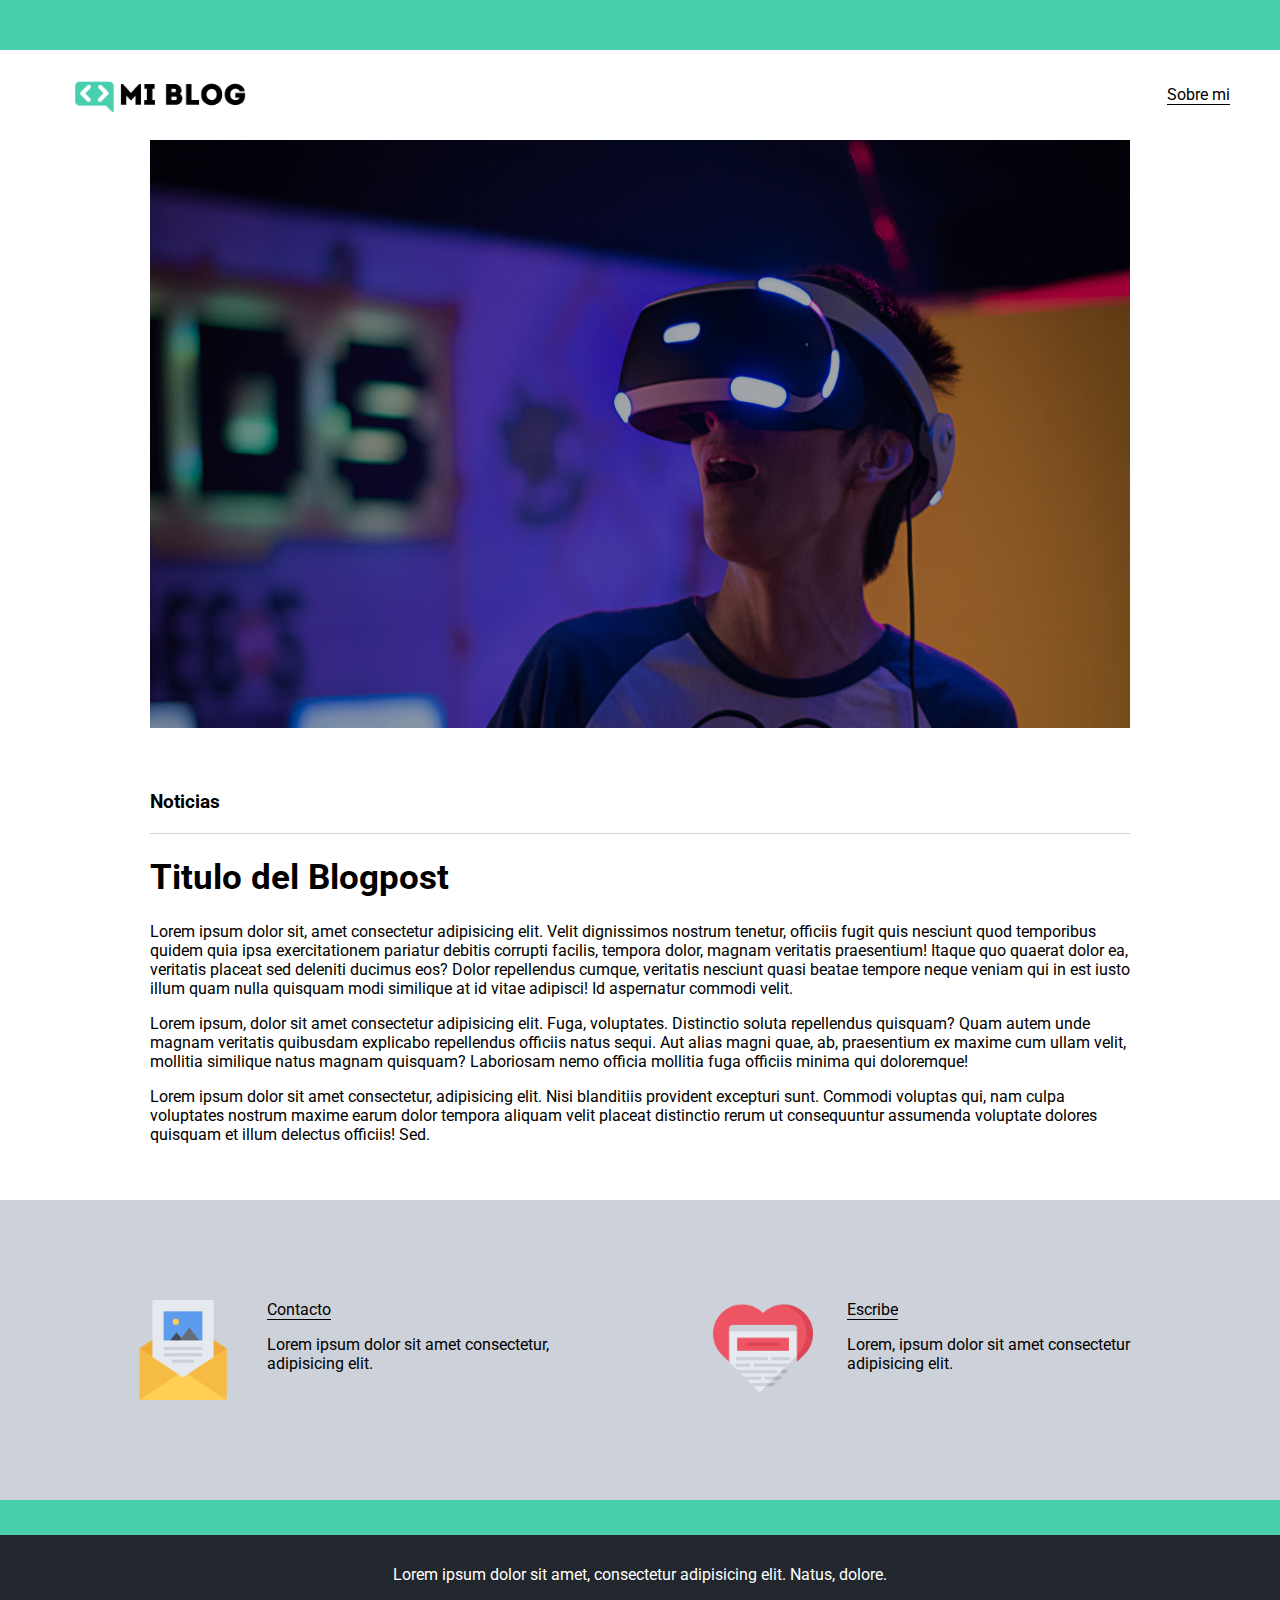
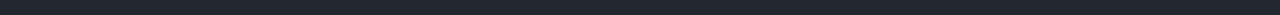
==== blog.html @ dd9e0599 "proyecto terminado a falta de Resposive-Design" ====
<!DOCTYPE html>
<html lang="en">

<head>
    <meta charset="UTF-8">
    <meta http-equiv="X-UA-Compatible" content="IE=edge">
    <meta name="viewport" content="width=device-width, initial-scale=1.0">
    <title>Blog page</title>
    <link rel="stylesheet" href="css/main.css">
</head>

<body>
    <header>
        <section class="header-icons-container">
            <div class="icons">
                <a href=""><span class="flaticon-001-facebook"></span></a>
                <a href=""><span class="flaticon-002-twitter"></span></a>
                <a href=""><span class="flaticon-011-instagram"></span></a>
                <a href=""><span class="flaticon-010-linkedin"></span></a>
                <a href=""><span class="flaticon-008-youtube"></span></a>
            </div>
        </section>
        <nav>
            <section class="nav-logo-container">
                <a href="/index.html"><img src="assets/img/Logo-negro.png" alt="logo de mi blog"></a>
            </section>
            <section class="profile-link">
                <a href="perfil.html">Sobre mi</a>
            </section>
        </nav>
    </header>
    <main>
        <article class="grid-container blogpost-img-container">
            <img src="/assets/img/post-1.png" alt="">
        </article>
        <article class="grid-container blogpost-main-container">
            <section class="grid-container">
                <h3>Noticias</h3>
                <div>
                    <h1>Titulo del Blogpost</h1>
                    <p>
                        Lorem ipsum dolor sit, amet consectetur adipisicing elit. Velit dignissimos nostrum tenetur, officiis fugit quis nesciunt quod temporibus quidem quia ipsa exercitationem pariatur debitis corrupti facilis, tempora dolor, magnam veritatis praesentium! Itaque quo quaerat dolor ea, veritatis placeat sed deleniti ducimus eos? Dolor repellendus cumque, veritatis nesciunt quasi beatae tempore neque veniam qui in est iusto illum quam nulla quisquam modi similique at id vitae adipisci! Id aspernatur commodi velit.
                    </p>
                    <p>
                        Lorem ipsum, dolor sit amet consectetur adipisicing elit. Fuga, voluptates. Distinctio soluta repellendus quisquam? Quam autem unde magnam veritatis quibusdam explicabo repellendus officiis natus sequi. Aut alias magni quae, ab, praesentium ex maxime cum ullam velit, mollitia similique natus magnam quisquam? Laboriosam nemo officia mollitia fuga officiis minima qui doloremque!
                    </p>
                    <p>
                        Lorem ipsum dolor sit amet consectetur, adipisicing elit. Nisi blanditiis provident excepturi sunt. Commodi voluptas qui, nam culpa voluptates nostrum maxime earum dolor tempora aliquam velit placeat distinctio rerum ut consequuntur assumenda voluptate dolores quisquam et illum delectus officiis! Sed.
                    </p>
                </div>
            </section>
        </article>
        <article class="contact-main-container">
            <section class="contact-left">
                <img src="/assets/img/013-newsletter.png" alt="">
                <div>
                    <a href="" class="btn-contact">Contacto</a>
                    <p>Lorem ipsum dolor sit amet consectetur, adipisicing elit. </p>
                </div>
            </section>
            <section class="contact-right">
                <img src="/assets/img/006-like.png" alt="">
                <div>
                    <a href="" class="btn-contact">Escribe</a>
                    <p>Lorem, ipsum dolor sit amet consectetur adipisicing elit. </p>
                </div>
            </section>
        </article>
    </main>
    <footer>
        <p>Lorem ipsum dolor sit amet, consectetur adipisicing elit. Natus, dolore.</p>
    </footer>
</body>
</html>
---- css/main.css ----
@import url('https://fonts.googleapis.com/css?family=Roboto+Mono:400,500,700|Roboto+Slab:400,700|Roboto:400,500,700,900&display=swap');

/* Global */

body {
    margin: 0;
    padding: 0;
    top: 0;
    bottom: 0;
    left: 0;
    right: 0;
    font-family: 'roboto', monospace;    
}

a{
    text-decoration: none;
    display: inline;
    color: black;
}

.home-body{
    position: fixed;
}

.grid-container{
    max-width: 980px;
    margin: auto;
}

/* home */

header{
    width: 100vw;
    height: 140px;
    display: grid;
    grid-template-rows: 1fr 1fr;
}

header .header-icons-container {
    width: 100vw;
    height: 50px;
    display: grid;
    background-color: #47cfac;
}

header .header-icons-container .icons{
    width: 300px;
    height: auto;
    display: flex;
    justify-items: flex-end;
    align-items: center;
    justify-content: space-between;
    justify-self: end;
    margin-right: 50px;
}

header .icons span {
    color: white;
}

nav{
    display: grid;
    grid-template-columns: 1fr 1fr;
    height: 90px;
}

nav .nav-logo-container {
    margin-left: 50px;
}

nav .nav-logo-container img {
    width: 220px;
    margin-top: 10px;
}

nav .profile-link {
    display: flex;
    align-items: center;
    justify-content: flex-end;
    margin-right: 50px;
}

nav .profile-link a{
    color: black;
    border-bottom: 1px solid black;
}

.home-main {
    display: grid;
    grid-template-columns: 1fr 4fr 1fr;
    height: 100%;
    background-image: url('../assets/img/Cover.png');
    background-position: center;
    background-repeat: no-repeat;
    background-size: cover;
}

.home-main section {
    display: grid;
    grid-column: 2;
    justify-items: center;
    height: 350px;
    margin-top: 80px;
}

.home-main-text {
    font-family: 'Roboto mono', monospace;
    font-size: 30px;
    font-weight: 700px;
    letter-spacing: 10px;
    color: black;
    text-align: center;
    color: white;
}

.home-main-button {
    width: 110px;
    height: 50px;
    background: #48cfad;
    text-align: center;
    font-weight: 700;
    font-size: 18px;
    line-height: 50px;
}

/* Blog page */

.blogs-main {
    display: grid;

}

.blogs-news-container {
    background-color: #e6e9ed;
    padding: 0 50px 40px;
}

.blogs-main-new {
    display: grid;
    grid-template-columns: 2fr 1fr;
    grid-template-rows: 2fr;
}

.blogs-news-img-container {
    grid-column: 1;
}

.blogs-news-img-container img{
    width: 85%;
}

.blogs-news-info-container {
    grid-column: 2;
}

.blogs-news-info-container p {
    margin-bottom: 35px;
}

.blogs-posts-container {
    padding: 0 50px 40px;
    display: flex;
    align-content: center;
}

.blogs-posts-container h3 {
    border-bottom: 1px solid #cdd2da;
    padding-bottom: 20px;
    text-align: center;
}

.blogs-button {
    border: 1px solid #47cfac;
    padding: 10px 15px;
    font-size: 12px;
}

.blogs-posts-container .post-container {
    display: inline-block;  
    padding-left: auto;
    max-width: 30%;
    margin-bottom: 50px;
}

.blogs-posts-container .post-container p {
    margin-bottom: 35px;
}

.blogs-posts-container .post-container img {
    width: 100%;
}

footer{
    width: 100%;
    height: 80px;
    background-color: #22272d;
    border-top: 35px solid #47cfac;
    text-align: center; 
}

footer p {
    color: white;
    margin-top: 30px;
}

/* contacto */

.blogpost-img-container {
    padding: 0 50px 40px;
}

.blogpost-img-container img {
    width: 100%;
}

.blogpost-main-container {
    padding: 0 50px 40px;
}

.blogpost-main-container h3 {
    border-bottom: 1px solid #cdd2da;
    padding-bottom: 20px;
}

.blogpost-main-container div h1 {
    font-size: 35px;
}

.contact-main-container{
    display: flex;
    background-color: #cdd2da;
    justify-content: center;
    height: 300px;
}
.contact-main-container section{
    display: grid;
    grid-template-columns: 1fr 2fr;
    width: 500px;
    align-self: center;
}

.contact-main-container section img {
    width: 100px;
}

.contact-left{
    justify-items: center;
}

.contact-right{
    justify-items: center;
    margin-left: 80px;
}

.btn-contact{
    color: black;
    border-bottom: 1px solid black;
}

/* perfil */

.profile-main-container{
    padding: 70px 40px;
    background-color: #cdd2da;
    margin-bottom: 50px;
}

.profile-main-container img {
    width: 320px;
    margin-right: 30px;
}

.profile-main-container .profile-container {
    display: flex;
}

.profile-main-proyects {
    padding: 0 50px 40px;    
}

.profile-main-proyects h3 {
    border-bottom: 1px solid #cdd2da;
    padding-bottom: 35px;
    text-align: center;
}

.proyects-main-container {
    display: grid;
    grid-template-columns: 1fr 1fr 1fr;
}

.proyect-container {
    padding: 0 5px;
}
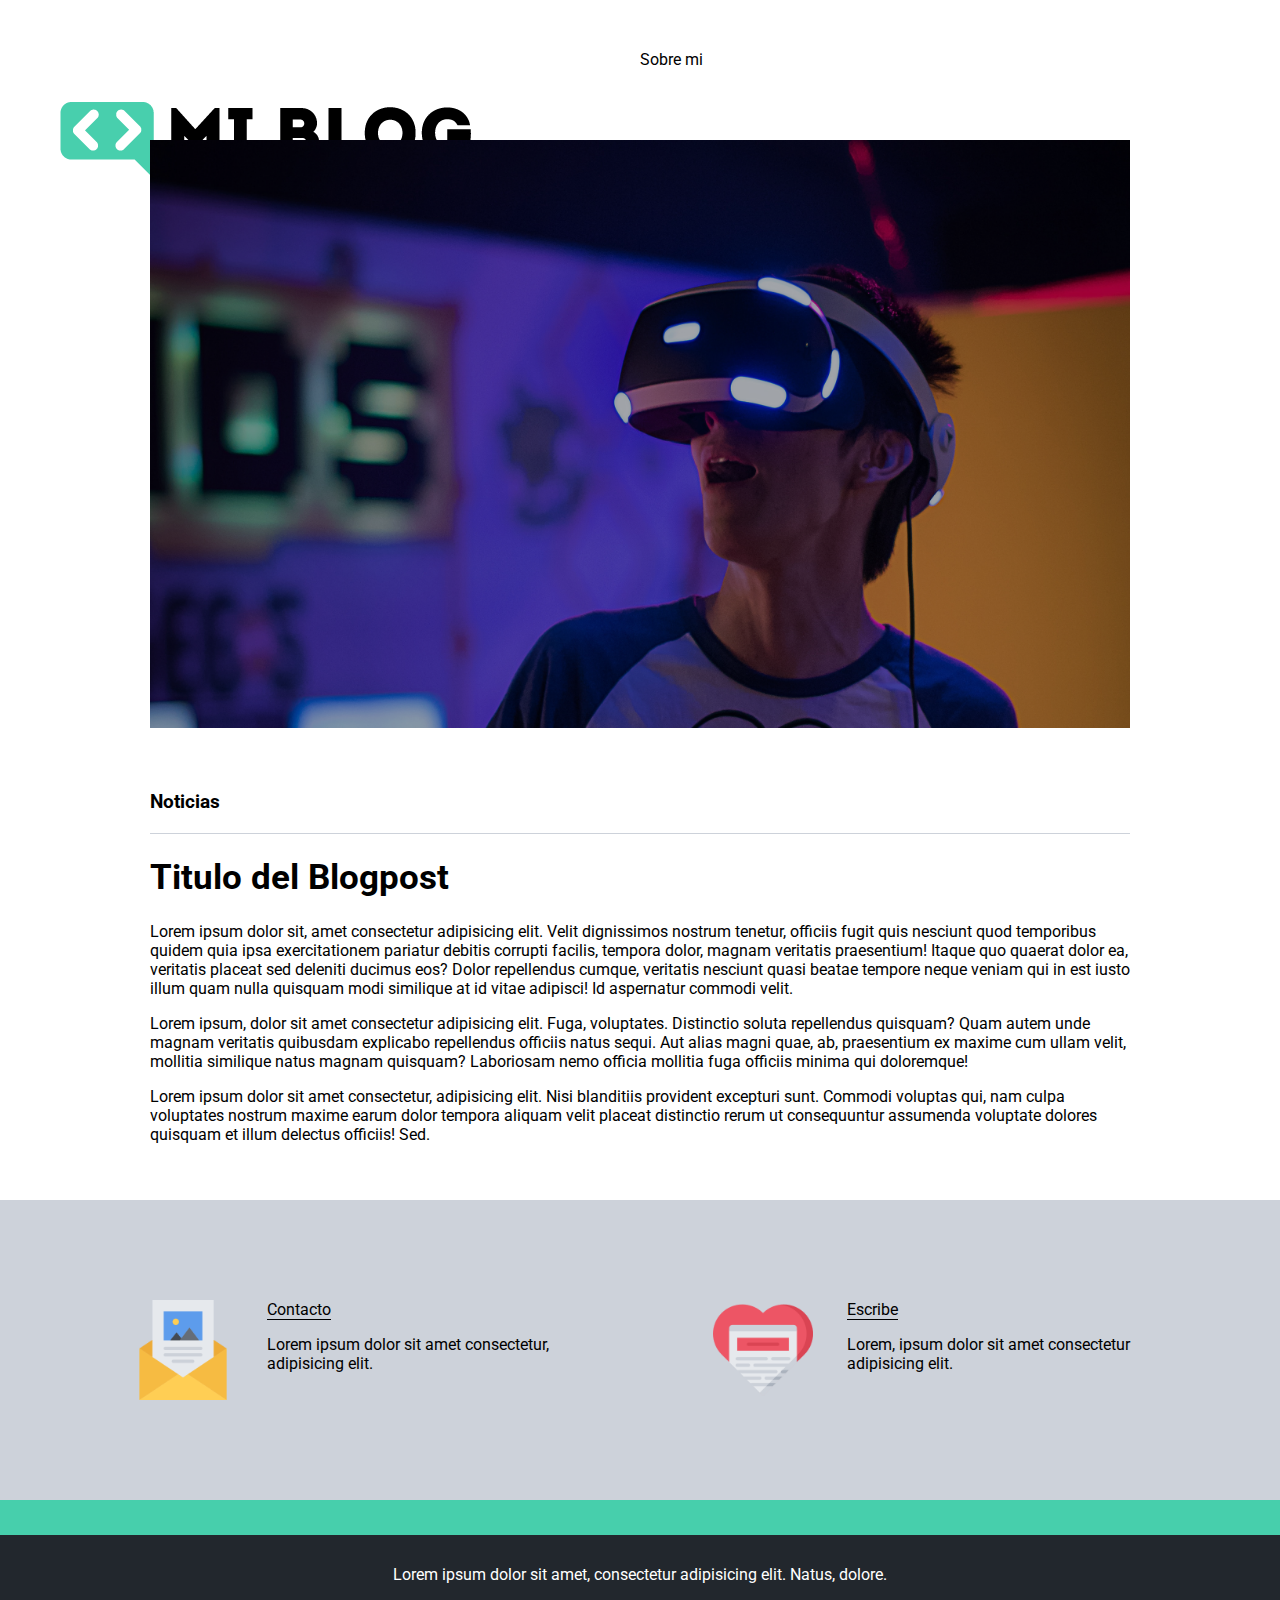
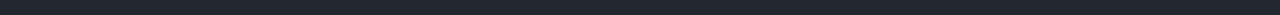
==== commit 7ff09f49: "primer commit personalizacion(BEM-SCSS)" ====
--- a/blog.html
+++ b/blog.html
@@ -7,16 +7,17 @@
     <meta name="viewport" content="width=device-width, initial-scale=1.0">
     <title>Blog page</title>
     <link rel="stylesheet" href="css/main.css">
+    <link rel="stylesheet" href="css/media-queries.css">
 </head>
-
+    
 <body>
     <header>
         <section class="header-icons-container">
             <div class="icons">
-                <a href=""><span class="flaticon-001-facebook"></span></a>
                 <a href=""><span class="flaticon-002-twitter"></span></a>
                 <a href=""><span class="flaticon-011-instagram"></span></a>
                 <a href=""><span class="flaticon-010-linkedin"></span></a>
+                <a href=""><span class="flaticon-001-facebook"></span></a>
                 <a href=""><span class="flaticon-008-youtube"></span></a>
             </div>
         </section>
--- a/css/main.css
+++ b/css/main.css
@@ -9,41 +9,41 @@
     bottom: 0;
     left: 0;
     right: 0;
-    font-family: 'roboto', monospace;    
-}
-
-a{
+    font-family: 'roboto', monospace;
+}
+
+a {
     text-decoration: none;
     display: inline;
     color: black;
 }
 
-.home-body{
+.home-body {
     position: fixed;
 }
 
-.grid-container{
+.grid-container {
     max-width: 980px;
     margin: auto;
 }
 
 /* home */
 
-header{
+header {
     width: 100vw;
     height: 140px;
     display: grid;
     grid-template-rows: 1fr 1fr;
 }
 
-header .header-icons-container {
+.header__section {
     width: 100vw;
     height: 50px;
     display: grid;
     background-color: #47cfac;
 }
 
-header .header-icons-container .icons{
+.header__icons {
     width: 300px;
     height: auto;
     display: flex;
@@ -54,38 +54,38 @@
     margin-right: 50px;
 }
 
-header .icons span {
+.header__icons span {
     color: white;
 }
 
-nav{
+nav {
     display: grid;
     grid-template-columns: 1fr 1fr;
     height: 90px;
 }
 
-nav .nav-logo-container {
+.nav__section {
     margin-left: 50px;
 }
 
-nav .nav-logo-container img {
+.nav__section img {
     width: 220px;
     margin-top: 10px;
 }
 
-nav .profile-link {
+.profile__link {
     display: flex;
     align-items: center;
     justify-content: flex-end;
     margin-right: 50px;
 }
 
-nav .profile-link a{
+.profile__link a {
     color: black;
     border-bottom: 1px solid black;
 }
 
-.home-main {
+.main__container {
     display: grid;
     grid-template-columns: 1fr 4fr 1fr;
     height: 100%;
@@ -95,7 +95,7 @@
     background-size: cover;
 }
 
-.home-main section {
+.main__section {
     display: grid;
     grid-column: 2;
     justify-items: center;
@@ -103,7 +103,7 @@
     margin-top: 80px;
 }
 
-.home-main-text {
+.main__p {
     font-family: 'Roboto mono', monospace;
     font-size: 30px;
     font-weight: 700px;
@@ -113,7 +113,7 @@
     color: white;
 }
 
-.home-main-button {
+.main__btn {
     width: 110px;
     height: 50px;
     background: #48cfad;
@@ -145,7 +145,7 @@
     grid-column: 1;
 }
 
-.blogs-news-img-container img{
+.blogs-news-img-container img {
     width: 85%;
 }
 
@@ -176,7 +176,7 @@
 }
 
 .blogs-posts-container .post-container {
-    display: inline-block;  
+    display: inline-block;
     padding-left: auto;
     max-width: 30%;
     margin-bottom: 50px;
@@ -190,12 +190,12 @@
     width: 100%;
 }
 
-footer{
+footer {
     width: 100%;
     height: 80px;
     background-color: #22272d;
     border-top: 35px solid #47cfac;
-    text-align: center; 
+    text-align: center;
 }
 
 footer p {
@@ -226,13 +226,14 @@
     font-size: 35px;
 }
 
-.contact-main-container{
+.contact-main-container {
     display: flex;
     background-color: #cdd2da;
     justify-content: center;
     height: 300px;
 }
-.contact-main-container section{
+
+.contact-main-container section {
     display: grid;
     grid-template-columns: 1fr 2fr;
     width: 500px;
@@ -243,23 +244,23 @@
     width: 100px;
 }
 
-.contact-left{
+.contact-left {
     justify-items: center;
 }
 
-.contact-right{
+.contact-right {
     justify-items: center;
     margin-left: 80px;
 }
 
-.btn-contact{
+.btn-contact {
     color: black;
     border-bottom: 1px solid black;
 }
 
 /* perfil */
 
-.profile-main-container{
+.profile-main-container {
     padding: 70px 40px;
     background-color: #cdd2da;
     margin-bottom: 50px;
@@ -268,6 +269,7 @@
 .profile-main-container img {
     width: 320px;
     margin-right: 30px;
+    border-radius: 25px;
 }
 
 .profile-main-container .profile-container {
@@ -275,7 +277,7 @@
 }
 
 .profile-main-proyects {
-    padding: 0 50px 40px;    
+    padding: 0 50px 40px;
 }
 
 .profile-main-proyects h3 {
@@ -291,5 +293,4 @@
 
 .proyect-container {
     padding: 0 5px;
-}
-
+}--- a/css/media-queries.css
+++ b/css/media-queries.css
@@ -0,0 +1,45 @@
+@media(max-width: 900px){
+    .blogs-main-new{
+        grid-template-columns: 1fr;
+        grid-template-rows: 3fr;
+    }
+
+    .blogs-new-img-container {
+        grid-row: 2;
+    }
+
+    .blogs-news-info-container {
+        grid-column: 1;
+        grid-row: 3;
+    }
+    
+    .blogs-news-img-container img {
+        width: 100%;
+    }
+
+    .blogs-posts-container .post-container{
+        max-width: 45%;
+    }
+
+    .proyects-main-container{
+        grid-template-columns: 1fr 1fr;
+        grid-template-rows: 2fr;
+    }
+    .profile-main-container .profile-container{
+        display: block;
+    }
+    
+    .profile-container{
+        align-items: center;
+    }
+
+    .profile-container img {
+        width: 100%;
+    }
+}  
+
+@media (max-width:600px) {
+    .blogs-posts-container .post-container{
+        max-width: 95%;
+    }
+}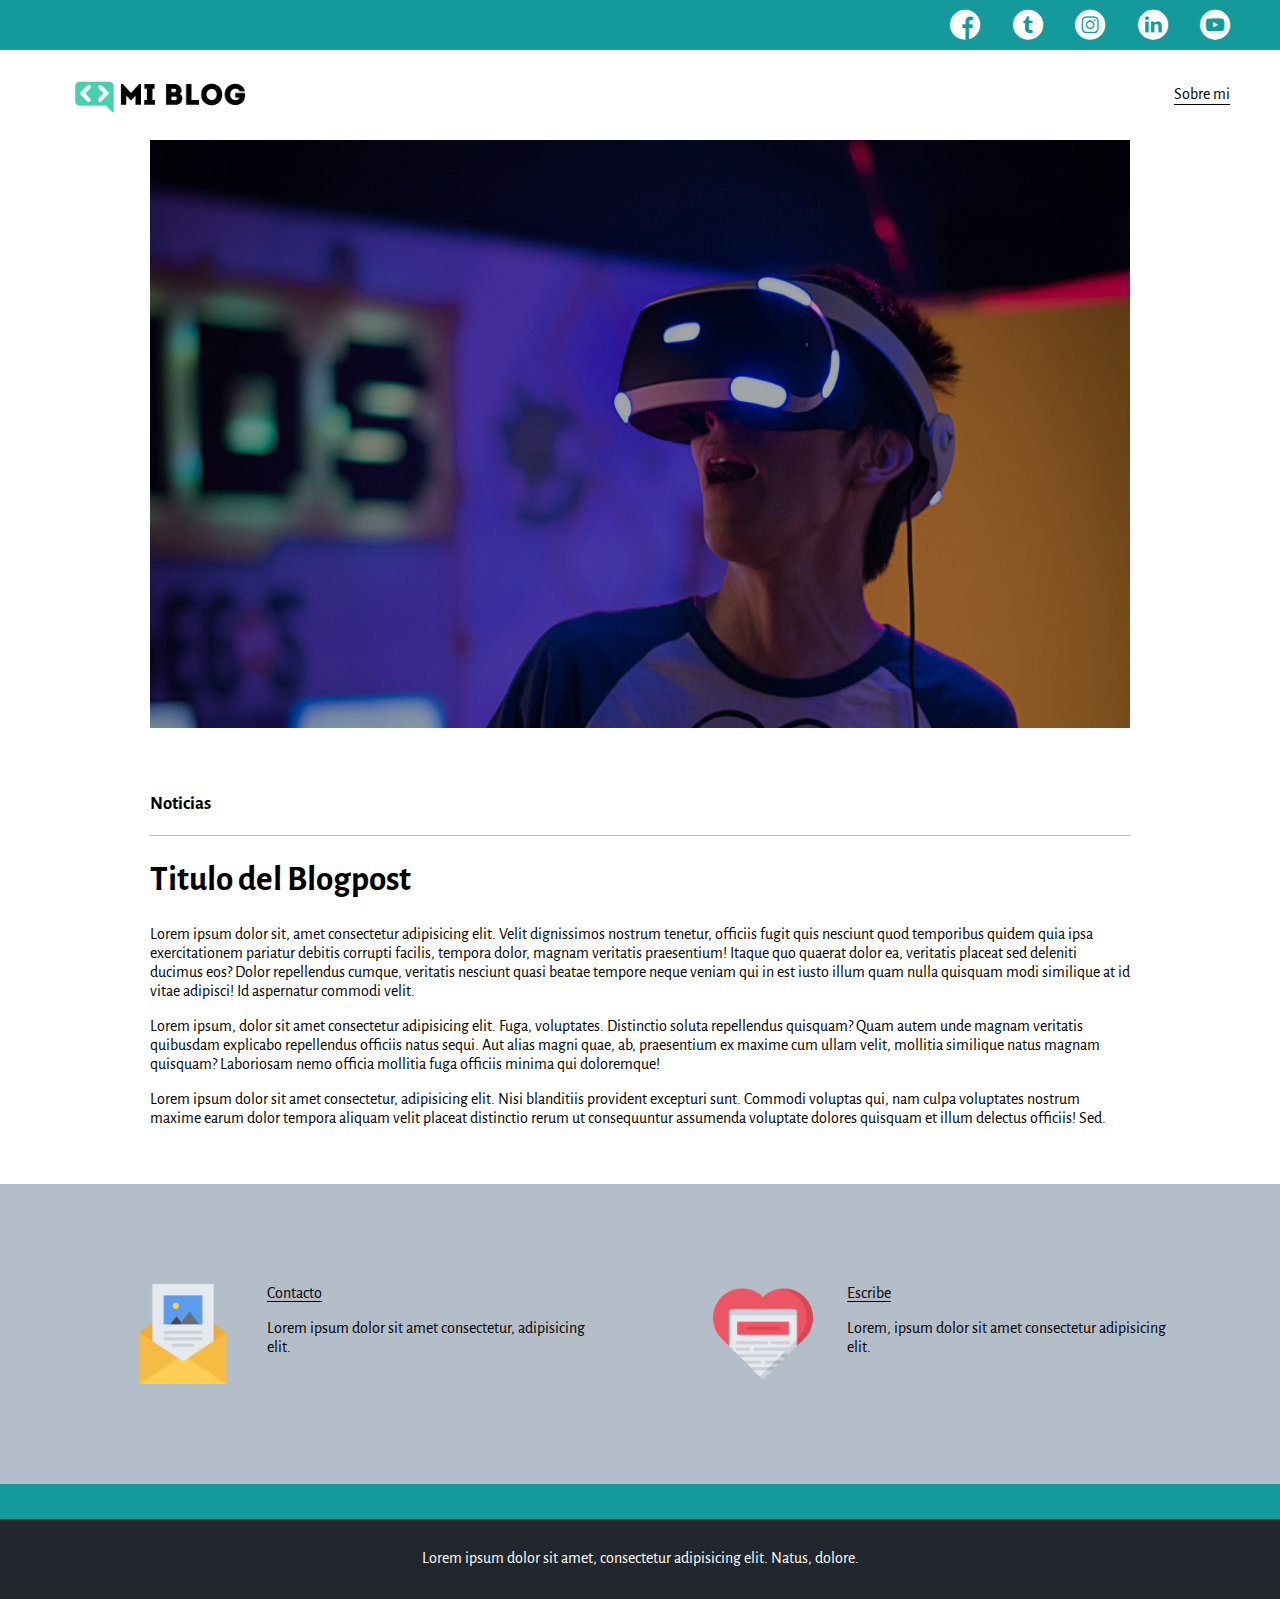
==== commit 2126e05a: "pagina principal por terminar" ====
--- a/blog.html
+++ b/blog.html
@@ -7,25 +7,26 @@
     <meta name="viewport" content="width=device-width, initial-scale=1.0">
     <title>Blog page</title>
     <link rel="stylesheet" href="css/main.css">
+    <link rel="stylesheet" href="css/font/flaticon.css">
     <link rel="stylesheet" href="css/media-queries.css">
 </head>
     
 <body>
-    <header>
-        <section class="header-icons-container">
-            <div class="icons">
+    <header class="header">
+        <section class="header__section">
+            <div class="header__icons">
+                <a href=""><span class="flaticon-001-facebook"></span></a>
                 <a href=""><span class="flaticon-002-twitter"></span></a>
                 <a href=""><span class="flaticon-011-instagram"></span></a>
                 <a href=""><span class="flaticon-010-linkedin"></span></a>
-                <a href=""><span class="flaticon-001-facebook"></span></a>
                 <a href=""><span class="flaticon-008-youtube"></span></a>
             </div>
         </section>
-        <nav>
-            <section class="nav-logo-container">
+        <nav class="nav">
+            <section class="nav__section">
                 <a href="/index.html"><img src="assets/img/Logo-negro.png" alt="logo de mi blog"></a>
             </section>
-            <section class="profile-link">
+            <section class="profile__link">
                 <a href="perfil.html">Sobre mi</a>
             </section>
         </nav>
--- a/css/main.css
+++ b/css/main.css
@@ -1,6 +1,15 @@
-@import url('https://fonts.googleapis.com/css?family=Roboto+Mono:400,500,700|Roboto+Slab:400,700|Roboto:400,500,700,900&display=swap');
+@import url('https://fonts.googleapis.com/css2?family=Alegreya+Sans:wght@100;300;500&display=swap');
 
 /* Global */
+
+:root {
+    --grey: #B4BEC9;
+    --blue-green: #159A9C;
+    --black-blue: #002333;
+    --green-white: #DEEFE7;
+    --white: #FFFFFF;
+    --black: #000000;
+}
 
 body {
     margin: 0;
@@ -9,13 +18,13 @@
     bottom: 0;
     left: 0;
     right: 0;
-    font-family: 'roboto', monospace;
+    font-family: 'Alegreya Sans', sans-serif;
 }
 
 a {
     text-decoration: none;
     display: inline;
-    color: black;
+    color: var(--black);
 }
 
 .home-body {
@@ -29,18 +38,17 @@
 
 /* home */
 
-header {
+.header {
     width: 100vw;
     height: 140px;
     display: grid;
     grid-template-rows: 1fr 1fr;
 }
-
 .header__section {
     width: 100vw;
     height: 50px;
     display: grid;
-    background-color: #47cfac;
+    background-color: var(--blue-green);
 }
 
 .header__icons {
@@ -55,7 +63,7 @@
 }
 
 .header__icons span {
-    color: white;
+    color: var(--white);
 }
 
 nav {
@@ -81,8 +89,8 @@
 }
 
 .profile__link a {
-    color: black;
-    border-bottom: 1px solid black;
+    color: var(--black);
+    border-bottom: 1px solid var(--black);
 }
 
 .main__container {
@@ -99,28 +107,29 @@
     display: grid;
     grid-column: 2;
     justify-items: center;
-    height: 350px;
-    margin-top: 80px;
+    height: 266px;
+    margin-top: 30%;
 }
 
 .main__p {
-    font-family: 'Roboto mono', monospace;
+    font-family: 'Alegreya Sans', sans-serif;
     font-size: 30px;
     font-weight: 700px;
     letter-spacing: 10px;
-    color: black;
-    text-align: center;
-    color: white;
+    color: var(--black);
+    text-align: center;
+    color: var(--white);
 }
 
 .main__btn {
-    width: 110px;
+    width: 150px;
     height: 50px;
-    background: #48cfad;
+    background: var(--blue-green);
     text-align: center;
     font-weight: 700;
     font-size: 18px;
     line-height: 50px;
+    border-radius: 15px;
 }
 
 /* Blog page */
@@ -131,7 +140,7 @@
 }
 
 .blogs-news-container {
-    background-color: #e6e9ed;
+    background-color: var(--green-white);
     padding: 0 50px 40px;
 }
 
@@ -164,13 +173,13 @@
 }
 
 .blogs-posts-container h3 {
-    border-bottom: 1px solid #cdd2da;
+    border-bottom: 1px solid var(--grey);
     padding-bottom: 20px;
     text-align: center;
 }
 
 .blogs-button {
-    border: 1px solid #47cfac;
+    border: 1px solid var(--blue-green);
     padding: 10px 15px;
     font-size: 12px;
 }
@@ -194,12 +203,12 @@
     width: 100%;
     height: 80px;
     background-color: #22272d;
-    border-top: 35px solid #47cfac;
+    border-top: 35px solid var(--blue-green);
     text-align: center;
 }
 
 footer p {
-    color: white;
+    color: var(--white);
     margin-top: 30px;
 }
 
@@ -218,7 +227,7 @@
 }
 
 .blogpost-main-container h3 {
-    border-bottom: 1px solid #cdd2da;
+    border-bottom: 1px solid var(--grey);
     padding-bottom: 20px;
 }
 
@@ -228,7 +237,7 @@
 
 .contact-main-container {
     display: flex;
-    background-color: #cdd2da;
+    background-color: var(--grey);
     justify-content: center;
     height: 300px;
 }
@@ -254,15 +263,15 @@
 }
 
 .btn-contact {
-    color: black;
-    border-bottom: 1px solid black;
+    color: var(--black);
+    border-bottom: 1px solid var(--black);
 }
 
 /* perfil */
 
 .profile-main-container {
     padding: 70px 40px;
-    background-color: #cdd2da;
+    background-color: var(--grey);
     margin-bottom: 50px;
 }
 
--- a/css/font/flaticon.css
+++ b/css/font/flaticon.css
@@ -0,0 +1,46 @@
+	/*
+  	Flaticon icon font: Flaticon
+  	Creation date: 20/12/2018 09:27
+  	*/
+
+@font-face {
+  font-family: "Flaticon";
+  src: url("./Flaticon.eot");
+  src: url("./Flaticon.eot?#iefix") format("embedded-opentype"),
+       url("./Flaticon.woff") format("woff"),
+       url("./Flaticon.ttf") format("truetype"),
+       url("./Flaticon.svg#Flaticon") format("svg");
+  font-weight: normal;
+  font-style: normal;
+}
+
+@media screen and (-webkit-min-device-pixel-ratio:0) {
+  @font-face {
+    font-family: "Flaticon";
+    src: url("./Flaticon.svg#Flaticon") format("svg");
+  }
+}
+
+[class^="flaticon-"]:before, [class*=" flaticon-"]:before,
+[class^="flaticon-"]:after, [class*=" flaticon-"]:after {   
+  font-family: Flaticon;
+        font-size: 30px;
+font-style: normal;
+margin-left: 20px;
+}
+
+.flaticon-001-facebook:before { content: "\f100"; }
+.flaticon-002-twitter:before { content: "\f101"; }
+.flaticon-003-whatsapp:before { content: "\f102"; }
+.flaticon-004-groupme:before { content: "\f103"; }
+.flaticon-005-kik:before { content: "\f104"; }
+.flaticon-006-skype:before { content: "\f105"; }
+.flaticon-007-periscope:before { content: "\f106"; }
+.flaticon-008-youtube:before { content: "\f107"; }
+.flaticon-009-itunes:before { content: "\f108"; }
+.flaticon-010-linkedin:before { content: "\f109"; }
+.flaticon-011-instagram:before { content: "\f10a"; }
+.flaticon-012-messenger:before { content: "\f10b"; }
+.flaticon-013-twitter-1:before { content: "\f10c"; }
+.flaticon-014-snapchat:before { content: "\f10d"; }
+.flaticon-015-reddit:before { content: "\f10e"; }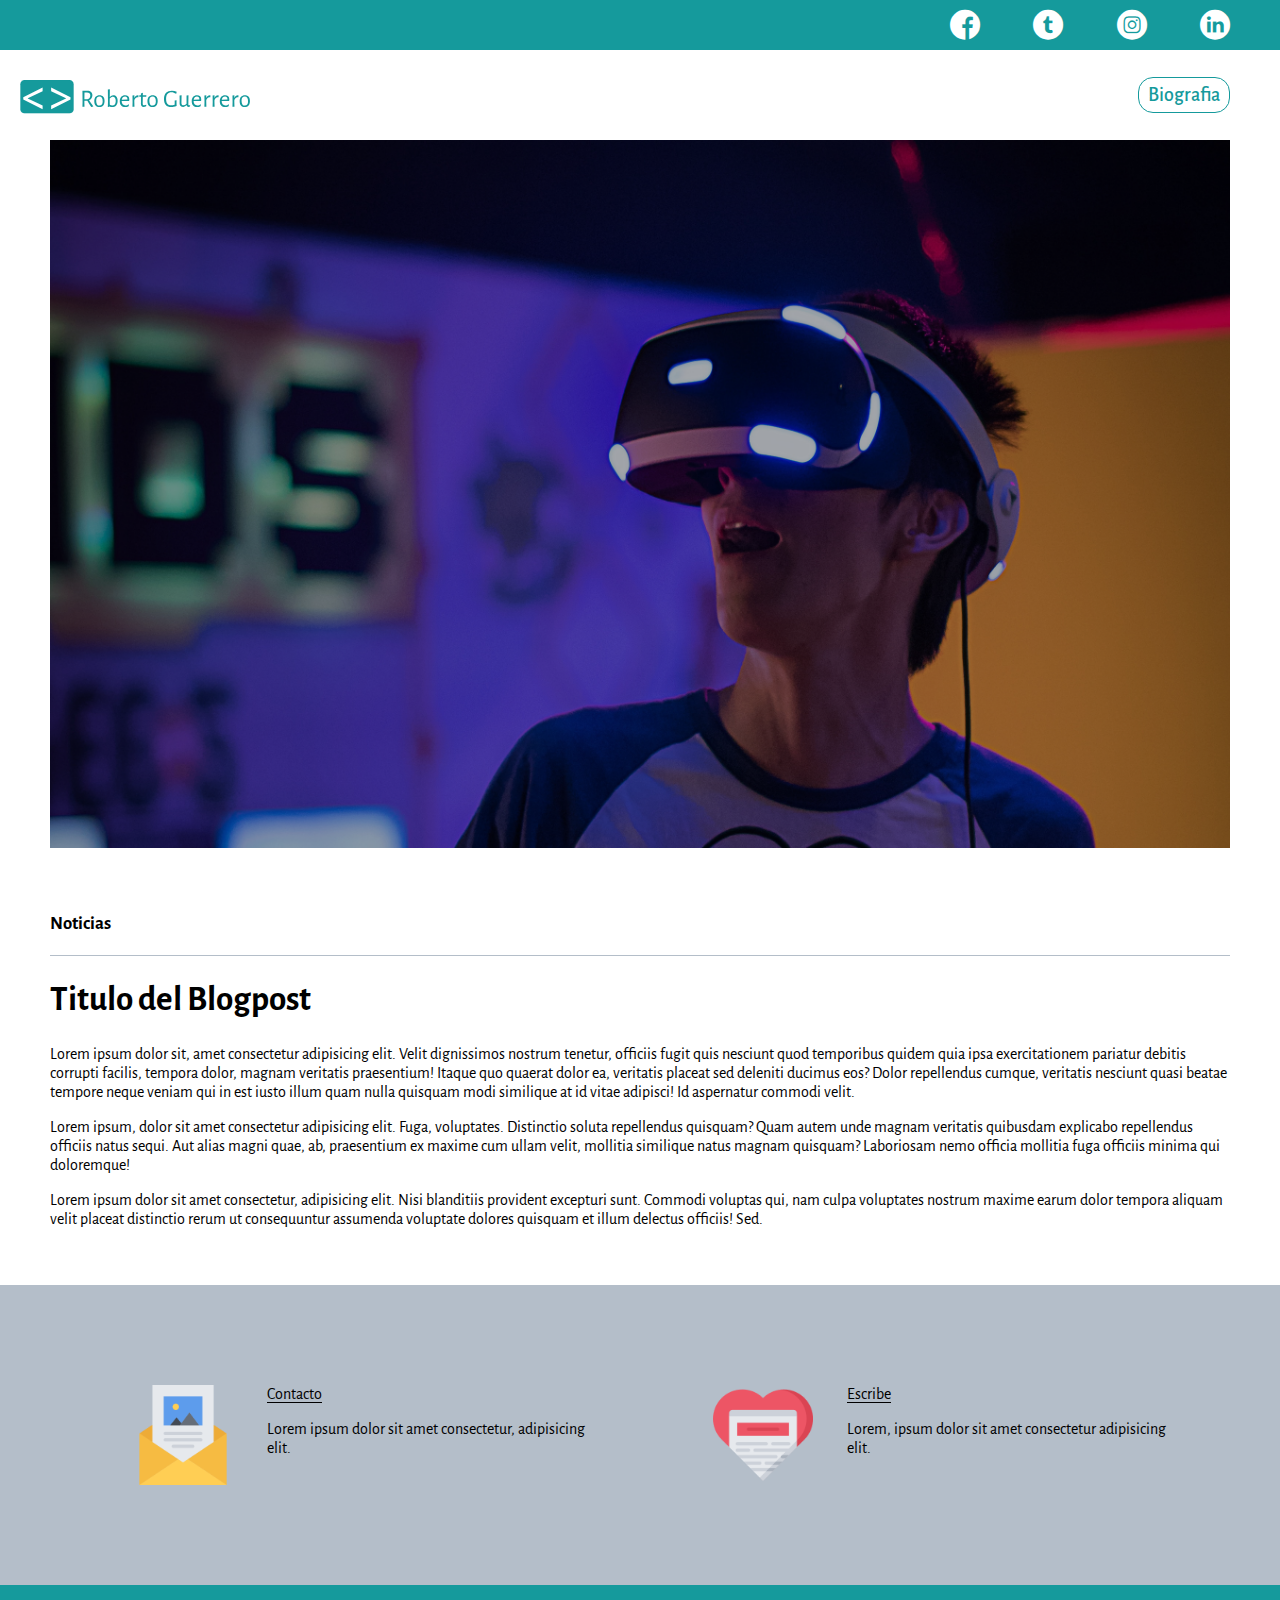
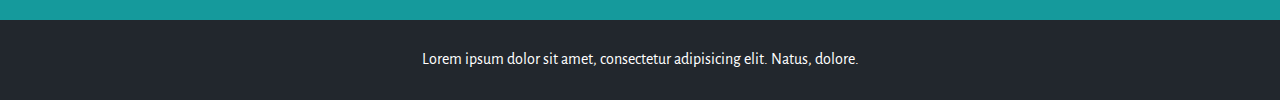
==== commit fc6ad0d3: "home_pag terminada" ====
--- a/blog.html
+++ b/blog.html
@@ -6,6 +6,7 @@
     <meta http-equiv="X-UA-Compatible" content="IE=edge">
     <meta name="viewport" content="width=device-width, initial-scale=1.0">
     <title>Blog page</title>
+    <link rel="shortcut icon" href="/assets/img/icon.svg">
     <link rel="stylesheet" href="css/main.css">
     <link rel="stylesheet" href="css/font/flaticon.css">
     <link rel="stylesheet" href="css/media-queries.css">
@@ -15,19 +16,20 @@
     <header class="header">
         <section class="header__section">
             <div class="header__icons">
-                <a href=""><span class="flaticon-001-facebook"></span></a>
-                <a href=""><span class="flaticon-002-twitter"></span></a>
-                <a href=""><span class="flaticon-011-instagram"></span></a>
-                <a href=""><span class="flaticon-010-linkedin"></span></a>
-                <a href=""><span class="flaticon-008-youtube"></span></a>
+                <a href="perfil.html" class="btn__biografia btn__uno">Biografia</a>
+                <a href="https://www.facebook.com/profile.php?id=100001537331901"  target="_" rel="noopener noreferrer"><span class="flaticon-001-facebook"></span></a>
+                <a href="https://twitter.com/RG_uerrero" target="_blank" rel="noopener noreferrer"><span class="flaticon-002-twitter"></span></a>
+                <a href="https://www.instagram.com/rg_uerrero/" target="_blank" rel="noopener noreferrer"><span class="flaticon-011-instagram"></span></a>
+                <a href="https://www.linkedin.com/in/roberto-guerrero-125870201/" target="_blank" rel="noopener noreferrer"><span class="flaticon-010-linkedin"></span></a>
+                <!-- <a href="" target="_blank" rel="noopener noreferrer"><span class="flaticon-008-youtube"></span></a> -->
             </div>
         </section>
         <nav class="nav">
             <section class="nav__section">
-                <a href="/index.html"><img src="assets/img/Logo-negro.png" alt="logo de mi blog"></a>
+                <a href="/index.html"><img src="assets/img/Logo_name.svg" alt="logo de mi blog"></a>
             </section>
             <section class="profile__link">
-                <a href="perfil.html">Sobre mi</a>
+                <a href="perfil.html" class="btn__biografia btn__dos">Biografia</a>
             </section>
         </nav>
     </header>
--- a/css/main.css
+++ b/css/main.css
@@ -1,6 +1,6 @@
 @import url('https://fonts.googleapis.com/css2?family=Alegreya+Sans:wght@100;300;500&display=swap');
 
-/* Global */
+/*--------------- Global ---------------*/
 
 :root {
     --grey: #B4BEC9;
@@ -31,12 +31,12 @@
     position: fixed;
 }
 
-.grid-container {
+.grid__container {
     max-width: 980px;
     margin: auto;
 }
 
-/* home */
+/*--------------- home ---------------*/
 
 .header {
     width: 100vw;
@@ -44,6 +44,7 @@
     display: grid;
     grid-template-rows: 1fr 1fr;
 }
+
 .header__section {
     width: 100vw;
     height: 50px;
@@ -69,15 +70,15 @@
 nav {
     display: grid;
     grid-template-columns: 1fr 1fr;
-    height: 90px;
+    height: 50px;
 }
 
 .nav__section {
-    margin-left: 50px;
+    margin-left: 20px;
 }
 
 .nav__section img {
-    width: 220px;
+    width: 230px;
     margin-top: 10px;
 }
 
@@ -88,19 +89,30 @@
     margin-right: 50px;
 }
 
-.profile__link a {
-    color: var(--black);
-    border-bottom: 1px solid var(--black);
+.btn__biografia{
+    width: 80px;
+    text-align: center;
+    color: var(--blue-green);
+    padding: 5px;
+    font-size: 20px;
+    font-weight: 500;
+    border: 1px solid var(--blue-green);
+    border-radius: 15px;
+}
+
+.btn__uno{
+    display: none;
 }
 
 .main__container {
     display: grid;
     grid-template-columns: 1fr 4fr 1fr;
     height: 100%;
-    background-image: url('../assets/img/Cover.png');
+    background-image: url('../assets/img/post-3.png');
     background-position: center;
     background-repeat: no-repeat;
     background-size: cover;
+    background-attachment: fixed;
 }
 
 .main__section {
@@ -108,7 +120,11 @@
     grid-column: 2;
     justify-items: center;
     height: 266px;
-    margin-top: 30%;
+}
+
+.main__section img {
+    margin: 60px 0 15px;
+    width: 300px;
 }
 
 .main__p {
@@ -130,74 +146,162 @@
     font-size: 18px;
     line-height: 50px;
     border-radius: 15px;
-}
-
-/* Blog page */
-
-.blogs-main {
-    display: grid;
-
-}
-
-.blogs-news-container {
+    border: none;
+}
+
+/*--------------- Blog Page ---------------*/
+
+.main__blogs {
+    display: grid;
+}
+
+.blogs__header{
     background-color: var(--green-white);
     padding: 0 50px 40px;
 }
 
-.blogs-main-new {
-    display: grid;
-    grid-template-columns: 2fr 1fr;
-    grid-template-rows: 2fr;
-}
-
-.blogs-news-img-container {
-    grid-column: 1;
-}
-
-.blogs-news-img-container img {
+.blogs-posts__section {
+    text-align: center;
+}
+
+.blogs-header__img{
+    text-align: center;
+}
+
+.blogs-header__img img {
     width: 85%;
 }
 
-.blogs-news-info-container {
-    grid-column: 2;
-}
-
-.blogs-news-info-container p {
+.blogs-header__info p {
     margin-bottom: 35px;
 }
 
-.blogs-posts-container {
+.blogs-posts__container {
     padding: 0 50px 40px;
     display: flex;
     align-content: center;
 }
 
-.blogs-posts-container h3 {
+.blogs-posts__container h3 {
     border-bottom: 1px solid var(--grey);
     padding-bottom: 20px;
     text-align: center;
 }
 
-.blogs-button {
+.blogs-header__button {
     border: 1px solid var(--blue-green);
     padding: 10px 15px;
     font-size: 12px;
 }
 
-.blogs-posts-container .post-container {
+.post__container {
     display: inline-block;
     padding-left: auto;
     max-width: 30%;
+    margin: 0 10px 50px 10px;
+}
+
+.post__container p {
+    margin-bottom: 35px;
+}
+
+.post__container img {
+    width: 100%;
+}
+
+/*--------------- contacto ---------------*/
+
+.blogpost-img-container {
+    padding: 0 50px 40px;
+}
+
+.blogpost-img-container img {
+    width: 100%;
+}
+
+.blogpost-main-container {
+    padding: 0 50px 40px;
+}
+
+.blogpost-main-container h3 {
+    border-bottom: 1px solid var(--grey);
+    padding-bottom: 20px;
+}
+
+.blogpost-main-container div h1 {
+    font-size: 35px;
+}
+
+.contact-main-container {
+    display: flex;
+    background-color: var(--grey);
+    justify-content: center;
+    height: 300px;
+}
+
+.contact-main-container section {
+    display: grid;
+    grid-template-columns: 1fr 2fr;
+    width: 500px;
+    align-self: center;
+}
+
+.contact-main-container section img {
+    width: 100px;
+}
+
+.contact-left {
+    justify-items: center;
+}
+
+.contact-right {
+    justify-items: center;
+    margin-left: 80px;
+}
+
+.btn-contact {
+    color: var(--black);
+    border-bottom: 1px solid var(--black);
+}
+
+/*--------------- perfil ---------------*/
+
+.profile-main-container {
+    padding: 70px 40px;
+    background-color: var(--grey);
     margin-bottom: 50px;
 }
 
-.blogs-posts-container .post-container p {
-    margin-bottom: 35px;
-}
-
-.blogs-posts-container .post-container img {
-    width: 100%;
-}
+.profile-main-container img {
+    width: 320px;
+    margin-right: 30px;
+    border-radius: 25px;
+}
+
+.profile-main-container .profile-container {
+    display: flex;
+}
+
+.profile-main-proyects {
+    padding: 0 50px 40px;
+}
+
+.profile-main-proyects h3 {
+    border-bottom: 1px solid #cdd2da;
+    padding-bottom: 35px;
+    text-align: center;
+}
+
+.proyects-main-container {
+    display: grid;
+    grid-template-columns: 1fr 1fr 1fr;
+}
+
+.proyect-container {
+    padding: 0 5px;
+}
+
+/*--------------- Footer ---------------*/
 
 footer {
     width: 100%;
@@ -210,96 +314,4 @@
 footer p {
     color: var(--white);
     margin-top: 30px;
-}
-
-/* contacto */
-
-.blogpost-img-container {
-    padding: 0 50px 40px;
-}
-
-.blogpost-img-container img {
-    width: 100%;
-}
-
-.blogpost-main-container {
-    padding: 0 50px 40px;
-}
-
-.blogpost-main-container h3 {
-    border-bottom: 1px solid var(--grey);
-    padding-bottom: 20px;
-}
-
-.blogpost-main-container div h1 {
-    font-size: 35px;
-}
-
-.contact-main-container {
-    display: flex;
-    background-color: var(--grey);
-    justify-content: center;
-    height: 300px;
-}
-
-.contact-main-container section {
-    display: grid;
-    grid-template-columns: 1fr 2fr;
-    width: 500px;
-    align-self: center;
-}
-
-.contact-main-container section img {
-    width: 100px;
-}
-
-.contact-left {
-    justify-items: center;
-}
-
-.contact-right {
-    justify-items: center;
-    margin-left: 80px;
-}
-
-.btn-contact {
-    color: var(--black);
-    border-bottom: 1px solid var(--black);
-}
-
-/* perfil */
-
-.profile-main-container {
-    padding: 70px 40px;
-    background-color: var(--grey);
-    margin-bottom: 50px;
-}
-
-.profile-main-container img {
-    width: 320px;
-    margin-right: 30px;
-    border-radius: 25px;
-}
-
-.profile-main-container .profile-container {
-    display: flex;
-}
-
-.profile-main-proyects {
-    padding: 0 50px 40px;
-}
-
-.profile-main-proyects h3 {
-    border-bottom: 1px solid #cdd2da;
-    padding-bottom: 35px;
-    text-align: center;
-}
-
-.proyects-main-container {
-    display: grid;
-    grid-template-columns: 1fr 1fr 1fr;
-}
-
-.proyect-container {
-    padding: 0 5px;
 }--- a/css/media-queries.css
+++ b/css/media-queries.css
@@ -1,45 +1,81 @@
-@media(max-width: 900px){
-    .blogs-main-new{
+:root {
+    --grey: #B4BEC9;
+    --blue-green: #159A9C;
+    --black-blue: #002333;
+    --green-white: #DEEFE7;
+    --white: #FFFFFF;
+    --black: #000000;
+}
+
+@media(max-width: 900px) {
+    .blogs-main-new {
         grid-template-columns: 1fr;
         grid-template-rows: 3fr;
     }
 
-    .blogs-new-img-container {
+    .blogs-header__img {
         grid-row: 2;
     }
 
-    .blogs-news-info-container {
+    .blogs-header__info {
         grid-column: 1;
         grid-row: 3;
     }
-    
-    .blogs-news-img-container img {
-        width: 100%;
+
+    .blogs-header__img img {
+        width: 85%;
     }
 
-    .blogs-posts-container .post-container{
+    .post__container {
         max-width: 45%;
     }
 
-    .proyects-main-container{
+    .proyects-main-container {
         grid-template-columns: 1fr 1fr;
         grid-template-rows: 2fr;
     }
-    .profile-main-container .profile-container{
+
+    .profile-main-container .profile-container {
         display: block;
     }
-    
-    .profile-container{
+
+    .profile-container {
         align-items: center;
     }
 
     .profile-container img {
         width: 100%;
     }
-}  
+}
 
 @media (max-width:600px) {
-    .blogs-posts-container .post-container{
+    .header__icons{
+        width: 350px;
+    }
+
+    .btn__biografia{
+        color: var(--white);
+        border: 1px solid var(--white);
+    }
+
+    .btn__uno{
+        display: block;
+    }
+
+    .btn__dos{
+        display: none;
+    }
+
+    .main__p{
+        margin: 15px 0;
+    }
+
+    .main__section img {
+        width: 100px;
+    }
+
+    .post__container {
+        width: 410px;
         max-width: 95%;
     }
 }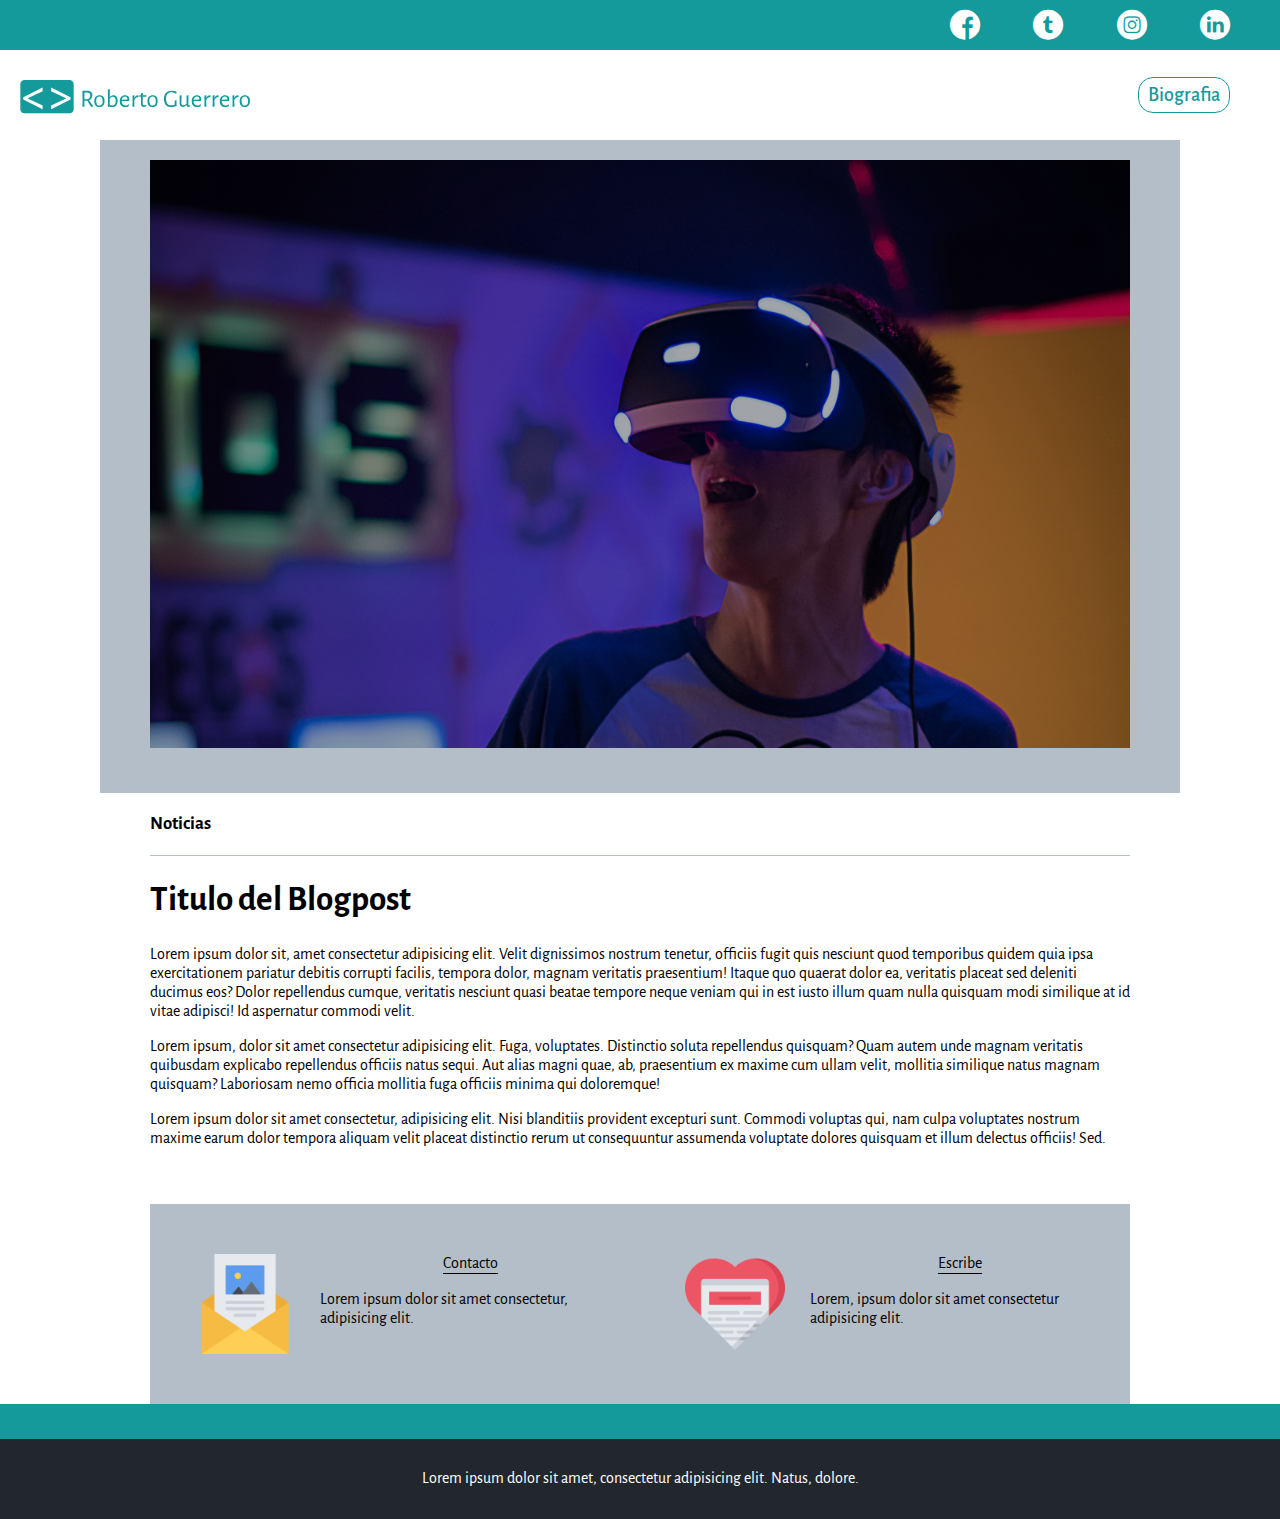
==== commit 27603a37: "BEM y CSS terminado" ====
--- a/blog.html
+++ b/blog.html
@@ -34,10 +34,10 @@
         </nav>
     </header>
     <main>
-        <article class="grid-container blogpost-img-container">
+        <article class="grid__container blogpost__img">
             <img src="/assets/img/post-1.png" alt="">
         </article>
-        <article class="grid-container blogpost-main-container">
+        <article class="grid__container blogpost__article">
             <section class="grid-container">
                 <h3>Noticias</h3>
                 <div>
@@ -54,18 +54,18 @@
                 </div>
             </section>
         </article>
-        <article class="contact-main-container">
-            <section class="contact-left">
+        <article class="contact__container grid__container">
+            <section class="contact__left">
                 <img src="/assets/img/013-newsletter.png" alt="">
-                <div>
-                    <a href="" class="btn-contact">Contacto</a>
+                <div class="contact__info">
+                    <a href="" class="btn__contact">Contacto</a>
                     <p>Lorem ipsum dolor sit amet consectetur, adipisicing elit. </p>
                 </div>
             </section>
-            <section class="contact-right">
+            <section class="contact__right">
                 <img src="/assets/img/006-like.png" alt="">
-                <div>
-                    <a href="" class="btn-contact">Escribe</a>
+                <div class="contact__info">
+                    <a href="" class="btn__contact">Escribe</a>
                     <p>Lorem, ipsum dolor sit amet consectetur adipisicing elit. </p>
                 </div>
             </section>
--- a/css/main.css
+++ b/css/main.css
@@ -209,59 +209,29 @@
     width: 100%;
 }
 
-/*--------------- contacto ---------------*/
-
-.blogpost-img-container {
-    padding: 0 50px 40px;
-}
-
-.blogpost-img-container img {
+/*--------------- Blogpost ---------------*/
+
+.blogpost__img {
+    background: var(--grey);
+    padding: 0 50px 40px;
+}
+
+.blogpost__img img {
+    margin-top: 20px;
     width: 100%;
 }
 
-.blogpost-main-container {
-    padding: 0 50px 40px;
-}
-
-.blogpost-main-container h3 {
+.blogpost__article {
+    padding: 0 50px 40px;
+}
+
+.blogpost__article h3 {
     border-bottom: 1px solid var(--grey);
     padding-bottom: 20px;
 }
 
-.blogpost-main-container div h1 {
+.blogpost__article div h1 {
     font-size: 35px;
-}
-
-.contact-main-container {
-    display: flex;
-    background-color: var(--grey);
-    justify-content: center;
-    height: 300px;
-}
-
-.contact-main-container section {
-    display: grid;
-    grid-template-columns: 1fr 2fr;
-    width: 500px;
-    align-self: center;
-}
-
-.contact-main-container section img {
-    width: 100px;
-}
-
-.contact-left {
-    justify-items: center;
-}
-
-.contact-right {
-    justify-items: center;
-    margin-left: 80px;
-}
-
-.btn-contact {
-    color: var(--black);
-    border-bottom: 1px solid var(--black);
 }
 
 /*--------------- perfil ---------------*/
@@ -299,6 +269,49 @@
 
 .proyect-container {
     padding: 0 5px;
+}
+
+/*--------------- Contact ---------------*/
+
+.contact__container {
+    display: flex;
+    background-color: var(--grey);
+    justify-content: center;
+    align-items: center;
+    height: 200px;
+}
+
+.contact__container section {
+    display: grid;
+    grid-template-columns: 1fr 2fr;
+    width: 500px;
+    align-self: center;
+}
+
+.contact__container img {
+    width: 100px;
+    margin: 0 20px;
+}
+
+.contact__left {
+    justify-items: center;
+    margin: 0 20px;
+}
+
+.contact__right {
+    justify-items: center;
+    margin: 0 20px;
+}
+
+.contact__container section div {
+    display: flex;
+    flex-direction: column;
+    align-items: center;
+}
+
+.btn__contact {
+    color: var(--black);
+    border-bottom: 1px solid var(--black);
 }
 
 /*--------------- Footer ---------------*/
--- a/css/media-queries.css
+++ b/css/media-queries.css
@@ -49,24 +49,24 @@
 }
 
 @media (max-width:600px) {
-    .header__icons{
+    .header__icons {
         width: 350px;
     }
 
-    .btn__biografia{
+    .btn__biografia {
         color: var(--white);
         border: 1px solid var(--white);
     }
 
-    .btn__uno{
+    .btn__uno {
         display: block;
     }
 
-    .btn__dos{
+    .btn__dos {
         display: none;
     }
 
-    .main__p{
+    .main__p {
         margin: 15px 0;
     }
 
@@ -78,4 +78,36 @@
         width: 410px;
         max-width: 95%;
     }
+
+    .contact__container {
+        display: flex;
+        background-color: var(--grey);
+        justify-content: center;
+        align-items: center;
+        height: 260px;
+    }
+
+    .contact__container section {
+        display: flex;
+        flex-direction: column;
+        align-items: center;
+        height: 260px;
+        justify-content: center;
+        text-align: center;
+    }
+
+    .contact__container img {
+        margin: 0 0 10px;
+
+    }
+
+    .contact__left {
+        display: flex;
+        height: auto;
+    }
+
+    .contact__right {
+        display: flex;
+        height: auto;
+    }
 }